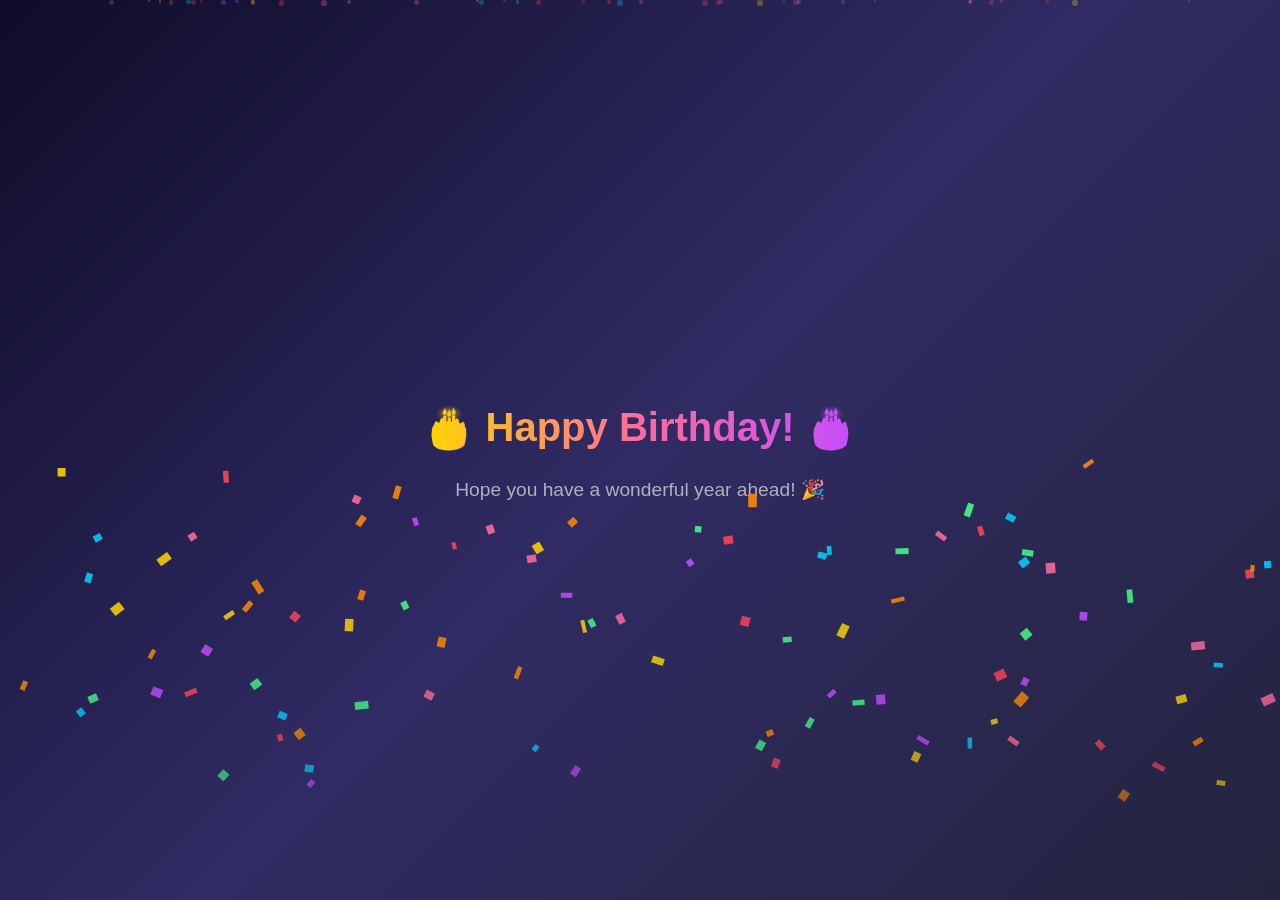
==== final.html @ cb05fca5 "Initial commit for birthday website. Made-with: Cursor" ====
<!DOCTYPE html>
<html lang="en">
<head>
  <meta charset="UTF-8" />
  <meta name="viewport" content="width=device-width, initial-scale=1.0" />
  <title>Happy Birthday! 🎂</title>
  <link rel="stylesheet" href="style.css" />
</head>
<body class="final-bg">

  <!-- Floating Particles Background -->
  <div class="particles"></div>

  <!-- Final Message -->
  <div class="page-container">
    <div class="final-content fade-in">
      <h1 class="final-title">🎂 Happy Birthday! 🎂</h1>
      <p id="final-message" class="final-subtitle"></p>
    </div>
  </div>

  <!-- Surprise Popup Modal -->
  <div id="surprise-modal" class="modal-overlay">
    <div class="modal-card">
      <span class="modal-trophy">🏆</span>
      <h2 class="modal-title">🎉 Bonus Unlocked!</h2>
      <p class="modal-message">Best Boss Award 🏆</p>
      <button class="btn btn-award" onclick="closeSurprisePopup()">Accept Award 😎</button>
    </div>
  </div>

  <!-- Confetti Canvas -->
  <canvas id="confetti-canvas"></canvas>

  <script src="script.js"></script>
  <script>
    document.addEventListener("DOMContentLoaded", initFinalPage);
  </script>
</body>
</html>
---- style.css ----
/* ============================================
   BIRTHDAY WEBSITE - MASTER STYLESHEET
   ============================================ */

/* --- CSS Variables (Customizable Theme) --- */
:root {
  --primary-color: #ff6b9d;
  --secondary-color: #c44dff;
  --accent-color: #ffd700;
  --bg-dark: #0a0a1a;
  --bg-gradient-1: #1a0533;
  --bg-gradient-2: #0d1b2a;
  --text-color: #ffffff;
  --text-muted: #b0b0c0;
  --card-bg: rgba(255, 255, 255, 0.08);
  --card-border: rgba(255, 255, 255, 0.12);
  --button-glow: 0 0 20px rgba(255, 107, 157, 0.4);
  --transition-speed: 0.4s;
}

/* --- Reset & Base --- */
*,
*::before,
*::after {
  margin: 0;
  padding: 0;
  box-sizing: border-box;
}

html {
  scroll-behavior: smooth;
}

body {
  font-family: 'Segoe UI', 'Helvetica Neue', Arial, sans-serif;
  background: var(--bg-dark);
  color: var(--text-color);
  min-height: 100vh;
  overflow-x: hidden;
  line-height: 1.6;
  position: relative;
  isolation: isolate;
}

/* --- Utility Classes --- */
.hidden {
  display: none !important;
}

.fade-in {
  animation: fadeIn 0.8s ease forwards;
}

.fade-out {
  animation: fadeOut 0.6s ease forwards;
}

.text-center {
  text-align: center;
}

.flex-center {
  display: flex;
  justify-content: center;
  align-items: center;
}

/* --- Page Container --- */
.page-container {
  display: flex;
  flex-direction: column;
  align-items: center;
  justify-content: center;
  min-height: 100vh;
  padding: 2rem;
  position: relative;
  z-index: 2;
}

/* ============================================
   PAGE 1: LANDING PAGE
   ============================================ */
.landing-bg {
  background: linear-gradient(135deg, var(--bg-gradient-1), var(--bg-gradient-2));
}

.landing-card {
  background: var(--card-bg);
  border: 1px solid var(--card-border);
  border-color: #ffd70033; /* Subtle gold tint */
  border-radius: 24px;
  padding: 3rem 2.5rem;
  text-align: center;
  max-width: 480px;
  width: 100%;
  backdrop-filter: blur(12px);
  box-shadow: 0 8px 40px rgba(0, 0, 0, 0.4);
  animation: slideUp 0.8s ease forwards;
}
.landing-card {
  transition: transform 0.3s ease, box-shadow 0.3s ease;
  will-change: transform;
}

.landing-card:hover {
  box-shadow: 0 0 25px rgba(255, 223, 0, 0.8),
              0 0 50px rgba(255, 223, 0, 0.6);
  border: 1px solid rgba(255, 223, 0, 0.6);
  transform: translateY(-15px)  scale(1.05);
}

.detective-cat {
  width: 180px;
  height: 180px;
  border-radius: 50%;
  object-fit: cover;
  border: 3px solid var(--primary-color);
  box-shadow: 0 0 30px rgba(255, 107, 157, 0.3);
  margin-bottom: 1.5rem;
  animation: float 3s ease-in-out infinite;
}

.landing-title {
  font-size: 2rem;
  margin-bottom: 0.5rem;
  background: linear-gradient(90deg, var(--primary-color), var(--secondary-color));
  -webkit-background-clip: text;
  -webkit-text-fill-color: transparent;
  background-clip: text;
}

.landing-subtitle {
  font-size: 1.1rem;
  color: var(--text-muted);
  margin-bottom: 2rem;
}

.landing-name {
  color: var(--accent-color);
  font-weight: 700;
  -webkit-text-fill-color: var(--accent-color);
}

/* --- Buttons --- */
.btn-group {
  display: flex;
  gap: 1rem;
  justify-content: center;
  flex-wrap: wrap;
}

.btn {
  padding: 0.85rem 2rem;
  border: none;
  border-radius: 50px;
  font-size: 1rem;
  font-weight: 600;
  cursor:context-menu;
  transition: all var(--transition-speed) ease;
  position: relative;
  overflow: hidden;
  letter-spacing: 0.5px;
}

.btn::after {
  content: '';
  position: absolute;
  top: 50%;
  left: 50%;
  width: 0;
  height: 0;
  background: rgba(255, 255, 255, 0.2);
  border-radius: 50%;
  transform: translate(-50%, -50%);
  transition: width 0.6s, height 0.6s;
}

.btn:active::after {
  width: 300px;
  height: 300px;
}

.btn-primary {
  background: linear-gradient(135deg, var(--primary-color), var(--secondary-color));
  color: #fff;
  box-shadow: var(--button-glow);
}

.btn-primary:hover {
  transform: translateY(-3px) scale(1.03);
  box-shadow: 0 0 35px rgba(255, 107, 157, 0.6);
}

.btn-secondary {
  background: rgba(255, 255, 255, 0.1);
  color: var(--text-color);
  border: 1px solid rgba(255, 255, 255, 0.2);
}

.btn-secondary:hover {
  background: rgba(255, 255, 255, 0.18);
  transform: translateY(-3px);
}

/* --- Rejection Screen --- */
.rejection-screen {
  text-align: center;
}

.rejection-text {
  font-size: 1.8rem;
  font-weight: 700;
  color: #ff4757;
  margin-bottom: 1.5rem;
  animation: shake 0.5s ease;
}

.attitude-cat {
  width: 250px;
  height: 250px;
  object-fit: cover;
  border-radius: 16px;
  border: 2px solid #ff4757;
  box-shadow: 0 0 20px rgba(255, 71, 87, 0.3);
}

/* ============================================
   PAGE 2: BMW TRANSITION
   ============================================ */
.transition-bg {
  background: linear-gradient(to right, #0f0c29, #302b63, #24243e);
  overflow: hidden;
  position: relative;
}

.road {
  position: absolute;
  bottom: 0;
  left: 0;
  width: 100%;
  height: 120px;
  background: #333;
  z-index: 1;
}

.road::before {
  content: '';
  position: absolute;
  top: 50%;
  left: 0;
  width: 100%;
  height: 4px;
  background: repeating-linear-gradient(
    90deg,
    #ffd700 0px,
    #ffd700 40px,
    transparent 40px,
    transparent 80px
  );
  animation: roadMove 1s linear infinite;
}

.car-scene {
  position: absolute;
  bottom: 40px;
  right: -300px;
  z-index: 2;
  display: flex;
  align-items: flex-end;
  animation: driveAcrossRTL 5.5s ease-in-out forwards;
}

.happy-cat-driver {
  width: 80px;
  height: 80px;
  object-fit: cover;
  border-radius: 50%;
  position: absolute;
  top: -50px;
  left: 60px;
  z-index: 3;
  border: 2px solid var(--accent-color);
  animation: catBounce 0.5s ease-in-out infinite alternate;
}

.car {
  width: 220px;
  height: auto;
  filter: drop-shadow(0 4px 15px rgba(0, 0, 0, 0.5));
  object-fit: contain;
}

.transition-text {
  position: absolute;
  top: 30%;
  width: 100%;
  text-align: center;
  z-index: 5;
  font-size: 2rem;
  font-weight: 700;
  background: linear-gradient(90deg, var(--accent-color), var(--primary-color));
  -webkit-background-clip: text;
  -webkit-text-fill-color: transparent;
  background-clip: text;
  animation: pulseText 1.5s ease-in-out infinite;
}

/* ============================================
   PAGE 3: MAIN CELEBRATION
   ============================================ */
.experience-wrapper {
  width: 100%;
}

.experience-section {
  min-height: 100vh;
  display: flex;
  align-items: center;
  justify-content: center;
  position: relative;
  padding: 2rem;
  z-index: 2;
}

.section-content {
  text-align: center;
  max-width: 760px;
}

.section-note {
  color: var(--text-muted);
  font-size: 1.05rem;
  margin-top: 0.8rem;
}

.btn-side {
  position: absolute;
  right: 2rem;
  top: 50%;
  transform: translateY(-50%);
  background: linear-gradient(135deg, var(--primary-color), var(--secondary-color));
  color: #fff;
  box-shadow: 0 0 26px rgba(196, 77, 255, 0.45);
}

.btn-side:hover {
  transform: translateY(-50%) scale(1.04);
}

.celebration-bg {
  background: linear-gradient(135deg, var(--bg-gradient-1), var(--bg-gradient-2));
  transition: background 1.5s ease;
}

.celebration-bg::before,
.celebration-bg::after {
  content: '';
  position: fixed;
  top: -12vh;
  left: -10vw;
  width: 120vw;
  pointer-events: none;
  opacity: 0;
  transition: opacity 1.1s ease, transform 1.1s ease, filter 1.1s ease;
}

.celebration-bg::before {
  height: 44vh;
  z-index: 1;
  background:
    radial-gradient(circle at 12% 0%, rgba(255, 223, 122, 0.95) 0%, rgba(255, 208, 92, 0.45) 14%, rgba(255, 199, 73, 0) 34%),
    radial-gradient(circle at 34% -4%, rgba(255, 232, 166, 0.85) 0%, rgba(255, 214, 98, 0.38) 16%, rgba(255, 200, 72, 0) 34%),
    radial-gradient(circle at 56% 0%, rgba(255, 224, 120, 0.9) 0%, rgba(255, 209, 92, 0.42) 15%, rgba(255, 199, 73, 0) 33%),
    radial-gradient(circle at 78% -3%, rgba(255, 235, 175, 0.88) 0%, rgba(255, 217, 105, 0.4) 16%, rgba(255, 203, 75, 0) 34%),
    radial-gradient(circle at 95% 0%, rgba(255, 221, 115, 0.82) 0%, rgba(255, 210, 92, 0.33) 16%, rgba(255, 199, 73, 0) 32%);
  filter: blur(18px);
  transform: translateY(-4%) scaleY(0.95);
}

.celebration-bg::after {
  height: 78vh;
  z-index: 1;
  background:
    linear-gradient(108deg, rgba(255, 217, 89, 0) 36%, rgba(255, 225, 133, 0.24) 50%, rgba(255, 217, 89, 0) 64%),
    linear-gradient(72deg, rgba(255, 217, 89, 0) 35%, rgba(255, 235, 168, 0.18) 50%, rgba(255, 217, 89, 0) 65%),
    radial-gradient(ellipse at top, rgba(255, 219, 109, 0.3) 0%, rgba(255, 204, 77, 0.1) 18%, rgba(255, 196, 72, 0) 48%);
  filter: blur(10px);
  mix-blend-mode: screen;
  transform: translateY(-2%) scaleY(0.92);
}

/* --- Lights Phase --- */
.lights-active {
  background:
    radial-gradient(circle at top, rgba(255, 217, 102, 0.12), transparent 28%),
    linear-gradient(135deg, #120621, #0d1b2a 62%, #16283b) !important;
}

.celebration-bg.lights-active::before {
  opacity: 1;
  animation: ceilingGlow 4.6s ease-in-out infinite alternate;
}

.celebration-bg.lights-active::after {
  opacity: 0.95;
  animation: djSweep 5.2s ease-in-out infinite;
}

.phase-text {
  font-size: 3.5rem;
  font-weight: 800;
  text-transform: uppercase;
  letter-spacing: 8px;
  text-align: center;
  animation: zoomIn 0.8s ease forwards;
}

.phase-lights {
  background: linear-gradient(90deg, #ffd700, #ff6b9d, #00d2ff);
  -webkit-background-clip: text;
  -webkit-text-fill-color: transparent;
  background-clip: text;
  text-shadow: none;
}

.phase-camera {
  background: linear-gradient(90deg, #c44dff, #ff6b9d);
  -webkit-background-clip: text;
  -webkit-text-fill-color: transparent;
  background-clip: text;
}

.phase-action {
  background: linear-gradient(90deg, #ffd700, #ff4757);
  -webkit-background-clip: text;
  -webkit-text-fill-color: transparent;
  background-clip: text;
}

/* --- Camera Phase: Boss Message --- */
.camera-content {
  text-align: center;
  max-width: 600px;
}

.boss-message {
  font-size: 1.4rem;
  color: var(--text-muted);
  margin-bottom: 2rem;
  line-height: 1.8;
  animation: fadeIn 1s ease forwards;
}

.boss-image {
  width: 220px;
  height: 220px;
  border-radius: 50%;
  object-fit: cover;
  border: 4px solid var(--accent-color);
  box-shadow: 0 0 40px rgba(255, 215, 0, 0.4);
  opacity: 0;
  animation: bossReveal 1.5s ease forwards;
  animation-delay: 0.5s;
}

/* --- Balloons --- */
.balloons-container {
  position: fixed;
  top: 0;
  left: 0;
  width: 100%;
  height: 100%;
  pointer-events: none;
  z-index: 10;
  overflow: hidden;
}

.balloon {
  position: absolute;
  bottom: -120px;
  width: 50px;
  height: 65px;
  border-radius: 50% 50% 50% 50% / 40% 40% 60% 60%;
  animation: floatUp 6.2s cubic-bezier(0.22, 0.8, 0.24, 1) forwards;
  opacity: 0.9;
  will-change: bottom, transform, opacity;
  box-shadow: inset -10px -16px 18px rgba(0, 0, 0, 0.14);
}

.balloon::after {
  content: '';
  position: absolute;
  bottom: -30px;
  left: 50%;
  transform: translateX(-50%);
  width: 1px;
  height: 30px;
  background: rgba(255, 255, 255, 0.5);
}

.birthday-banner {
  position: fixed;
  top: 2.5vh;
  left: 50%;
  width: min(720px, 82vw);
  display: flex;
  flex-direction: column;
  gap: 1.1rem;
  align-items: center;
  pointer-events: none;
  z-index: 16;
  transform: translate(-50%, -180%);
  opacity: 0;
  animation: bannerDropIn 2s cubic-bezier(0.2, 0.9, 0.24, 1.15) forwards;
  filter: drop-shadow(0 8px 14px rgba(0, 0, 0, 0.28));
}

.birthday-banner-image-mode {
  width: min(760px, 84vw);
}

.birthday-banner-image {
  display: block;
  width: 100%;
  height: auto;
  object-fit: contain;
  transform-origin: top center;
  animation: bannerSway 3.6s ease-in-out 2.1s infinite alternate;
  filter: drop-shadow(0 10px 18px rgba(0, 0, 0, 0.3));
}

.banner-row {
  position: relative;
  width: 100%;
  display: flex;
  justify-content: center;
  align-items: flex-start;
}

.banner-row::before {
  content: '';
  position: absolute;
  top: 0.5rem;
  left: 5%;
  right: 5%;
  height: 2px;
  background: linear-gradient(90deg, rgba(194, 214, 72, 0.25), #bfd43d 16%, #d9dd6f 50%, #bfd43d 84%, rgba(194, 214, 72, 0.25));
  border-radius: 999px;
}

.banner-row-top::before {
  transform: translateY(0) rotate(-2.2deg);
}

.banner-row-bottom::before {
  top: 0.35rem;
  left: 14%;
  right: 14%;
  transform: translateY(0.35rem) rotate(2.4deg);
}

.banner-flags {
  display: flex;
  gap: 0.35rem;
  align-items: flex-start;
}

.banner-row-top .banner-flags {
  transform: translateY(0.55rem);
}

.banner-row-bottom .banner-flags {
  transform: translateY(0.95rem);
}

.banner-flag {
  width: clamp(34px, 4vw, 48px);
  height: clamp(54px, 6vw, 68px);
  display: flex;
  align-items: flex-start;
  justify-content: center;
  padding-top: 0.45rem;
  clip-path: polygon(0 0, 100% 0, 50% 100%);
  font-family: "Trebuchet MS", "Comic Sans MS", cursive;
  font-size: clamp(1.15rem, 1.7vw, 1.5rem);
  letter-spacing: 0.04em;
  color: rgba(41, 47, 56, 0.92);
  text-transform: uppercase;
  box-shadow: 0 3px 8px rgba(0, 0, 0, 0.18);
}

.banner-row-top .banner-flag:nth-child(2n) {
  transform: translateY(0.5rem);
}

.banner-row-bottom .banner-flag:nth-child(2n + 1) {
  transform: translateY(0.65rem);
}

.banner-flag.teal {
  background: linear-gradient(180deg, #1bb4b3, #0a97aa);
}

.banner-flag.lime {
  background: linear-gradient(180deg, #c9da2a, #b4ca1b);
}

.banner-flag.cream {
  background: linear-gradient(180deg, #f6f4ea, #dfe9e9);
}

.banner-knot {
  position: absolute;
  top: -0.15rem;
  width: 30px;
  height: 30px;
}

.banner-knot::before,
.banner-knot::after {
  content: '';
  position: absolute;
  width: 18px;
  height: 10px;
  border: 3px solid #bfd43d;
  border-bottom: 0;
  border-radius: 999px 999px 0 0;
}

.banner-knot::before {
  left: 0;
  transform: rotate(-36deg);
}

.banner-knot::after {
  right: 0;
  transform: rotate(36deg);
}

.banner-knot-left {
  left: 1%;
}

.banner-knot-right {
  right: 1%;
}

.banner-row-bottom .banner-knot-left {
  left: 10%;
}

.banner-row-bottom .banner-knot-right {
  right: 10%;
}

/* ============================================
   CINEMATIC OVERLAY
   ============================================ */
.cinematic-overlay {
  position: fixed;
  top: 0;
  left: 0;
  width: 100%;
  height: 100%;
  background: #000;
  z-index: 100;
  display: flex;
  flex-direction: column;
  justify-content: center;
  align-items: center;
  opacity: 0;
  pointer-events: none;
  transition: opacity 1s ease;
}

.cinematic-overlay.active {
  opacity: 1;
  pointer-events: auto;
}

.typewriter-text {
  font-size: 1.6rem;
  color: #ccc;
  font-family: 'Courier New', monospace;
  text-align: center;
  padding: 0 2rem;
  min-height: 2.5rem;
}

.typewriter-cursor {
  display: inline-block;
  width: 2px;
  height: 1.2em;
  background: var(--primary-color);
  margin-left: 4px;
  vertical-align: text-bottom;
  animation: blink 0.7s step-end infinite;
}

.cinematic-subtext {
  font-size: 1.2rem;
  color: var(--primary-color);
  margin-top: 1.5rem;
  opacity: 0;
  transition: opacity 0.8s ease;
  text-align: center;
  padding: 0 2rem;
}

/* ============================================
   CAKE SECTION
   ============================================ */
.cake-section {
  text-align: center;
  padding: 3rem 2rem;
}

.cut-celebration {
  animation: cakeCelebrate 0.9s ease;
}

#btn-to-wishes {
  margin-top: 1.3rem;
}

.cake-title {
  font-size: 2rem;
  margin-bottom: 1.5rem;
  background: linear-gradient(90deg, var(--accent-color), var(--primary-color));
  -webkit-background-clip: text;
  -webkit-text-fill-color: transparent;
  background-clip: text;
}

.cake-image {
  width: 280px;
  height: 280px;
  object-fit: contain;
  border-radius: 16px;
  margin-bottom: 2rem;
  transition: transform 0.5s ease, box-shadow 0.5s ease;
  filter: drop-shadow(0 8px 25px rgba(255, 215, 0, 0.3));
}

.cake-image:hover {
  transform: scale(1.05);
}

.cake-buttons {
  display: flex;
  gap: 1rem;
  justify-content: center;
  flex-wrap: wrap;
}

.btn-candle {
  background: linear-gradient(135deg, #ffd700, #ff8c00);
  color: #1a1a2e;
  font-weight: 700;
}

.btn-candle:hover {
  box-shadow: 0 0 30px rgba(255, 215, 0, 0.5);
  transform: translateY(-3px);
}

.btn-cut {
  background: linear-gradient(135deg, #ff4757, #ff6b9d);
  color: #fff;
  font-weight: 700;
}

.btn-cut:hover {
  box-shadow: 0 0 30px rgba(255, 71, 87, 0.5);
  transform: translateY(-3px);
}

/* ============================================
  PAGE 4: WISHES PAGE
  ============================================ */
.wishes-bg {
  background: linear-gradient(135deg, #1b103f, #2b0b52, #130f40);
}

.wishes-card {
  background: rgba(255, 255, 255, 0.09);
  border: 1px solid rgba(255, 255, 255, 0.18);
  border-radius: 26px;
  padding: 3rem 2.5rem;
  text-align: center;
  max-width: 780px;
  width: 100%;
  backdrop-filter: blur(10px);
  box-shadow: 0 10px 48px rgba(0, 0, 0, 0.42);
}

.wishes-title {
  font-size: clamp(2.4rem, 7vw, 4.8rem);
  line-height: 1.1;
  margin-bottom: 1rem;
  font-weight: 900;
  letter-spacing: 2px;
  text-transform: uppercase;
  background: linear-gradient(90deg, #ffd700, #ff8c00, #ff6b9d, #c44dff);
  -webkit-background-clip: text;
  -webkit-text-fill-color: transparent;
  background-clip: text;
  animation: pulseText 1.9s ease-in-out infinite;
}

.wishes-subtitle {
  font-size: 1.2rem;
  color: #f4ecff;
  margin-bottom: 1.5rem;
}

.wishes-list {
  list-style: none;
  margin: 0 0 2rem;
  padding: 0;
  display: grid;
  gap: 0.8rem;
}

.wishes-list li {
  font-size: 1.05rem;
  color: var(--text-muted);
  background: rgba(255, 255, 255, 0.06);
  border: 1px solid rgba(255, 255, 255, 0.1);
  border-radius: 12px;
  padding: 0.8rem 1rem;
}

/* ============================================
  PAGE 5: QUESTIONS
   ============================================ */
.questions-bg {
  background: linear-gradient(135deg, #1a0533, #0d1b2a);
}

.question-card {
  background: var(--card-bg);
  border: 1px solid var(--card-border);
  border-radius: 24px;
  padding: 3rem 2.5rem;
  text-align: center;
  max-width: 550px;
  width: 100%;
  backdrop-filter: blur(12px);
  box-shadow: 0 8px 40px rgba(0, 0, 0, 0.4);
  animation: slideUp 0.6s ease forwards;
}

.question-number {
  font-size: 0.85rem;
  color: var(--text-muted);
  text-transform: uppercase;
  letter-spacing: 3px;
  margin-bottom: 0.5rem;
}

.question-text {
  font-size: 1.6rem;
  font-weight: 700;
  margin-bottom: 2rem;
  line-height: 1.4;
}

.question-emoji {
  font-size: 3rem;
  margin-bottom: 1rem;
  display: block;
}

.options-group {
  display: flex;
  flex-direction: column;
  gap: 0.8rem;
}

.btn-option {
  width: 100%;
  padding: 1rem;
  background: rgba(255, 255, 255, 0.06);
  border: 1px solid rgba(255, 255, 255, 0.15);
  color: #fff;
  border-radius: 14px;
  font-size: 1.05rem;
  cursor: pointer;
  transition: all 0.3s ease;
}

.btn-option:hover {
  background: linear-gradient(135deg, var(--primary-color), var(--secondary-color));
  border-color: transparent;
  transform: scale(1.02);
  box-shadow: var(--button-glow);
}

.disclaimer-text {
  margin-top: 1.5rem;
  font-size: 0.8rem;
  color: var(--text-muted);
  font-style: italic;
  line-height: 1.6;
}

/* --- Repelling Button (Not Yet) --- */
.btn-repel {
  position: relative;
  transition: left 0.15s ease, top 0.15s ease;
  cursor: not-allowed;
  user-select: none;
}

/* ============================================
  PAGE 6: BONUS GIFT PAGE
  ============================================ */
.gift-bg {
  background: linear-gradient(135deg, #100a2c, #2b1147, #1f3555);
}

.gift-card {
  background: rgba(255, 255, 255, 0.09);
  border: 1px solid rgba(255, 255, 255, 0.15);
  border-radius: 24px;
  padding: 3rem 2.5rem;
  text-align: center;
  max-width: 560px;
  width: 100%;
  backdrop-filter: blur(10px);
}

.gift-emoji {
  font-size: 4rem;
  display: block;
  margin-bottom: 0.8rem;
}

.gift-title {
  font-size: 2.4rem;
  margin-bottom: 0.6rem;
  background: linear-gradient(90deg, #ffd700, #ff6b9d);
  -webkit-background-clip: text;
  -webkit-text-fill-color: transparent;
  background-clip: text;
}

.gift-subtitle {
  color: var(--text-muted);
  margin-bottom: 1.8rem;
}

/* ============================================
  PAGE 7: FINAL PAGE
   ============================================ */
.final-bg {
  background: linear-gradient(135deg, #0f0c29, #302b63, #24243e);
}

.final-content {
  text-align: center;
}

.final-title {
  font-size: 2.5rem;
  font-weight: 800;
  margin-bottom: 1rem;
  background: linear-gradient(90deg, var(--accent-color), var(--primary-color), var(--secondary-color));
  -webkit-background-clip: text;
  -webkit-text-fill-color: transparent;
  background-clip: text;
  animation: pulseText 2s ease-in-out infinite;
}

.final-subtitle {
  font-size: 1.2rem;
  color: var(--text-muted);
}

/* --- Surprise Popup Modal --- */
.modal-overlay {
  position: fixed;
  top: 0;
  left: 0;
  width: 100%;
  height: 100%;
  background: rgba(0, 0, 0, 0.7);
  z-index: 200;
  display: flex;
  justify-content: center;
  align-items: center;
  opacity: 0;
  pointer-events: none;
  transition: opacity 0.5s ease;
  backdrop-filter: blur(8px);
}

.modal-overlay.active {
  opacity: 1;
  pointer-events: auto;
}

.modal-card {
  background: linear-gradient(135deg, #1a1a3e, #2d1b69);
  border: 2px solid var(--accent-color);
  border-radius: 24px;
  padding: 3rem;
  text-align: center;
  max-width: 420px;
  width: 90%;
  box-shadow: 0 0 60px rgba(255, 215, 0, 0.3);
  transform: scale(0.5);
  transition: transform 0.5s cubic-bezier(0.175, 0.885, 0.32, 1.275);
}

.modal-overlay.active .modal-card {
  transform: scale(1);
}

.modal-trophy {
  font-size: 5rem;
  display: block;
  margin-bottom: 1rem;
  animation: float 2s ease-in-out infinite;
}

.modal-title {
  font-size: 1.8rem;
  font-weight: 800;
  color: var(--accent-color);
  margin-bottom: 0.5rem;
}

.modal-message {
  font-size: 1.2rem;
  color: var(--text-muted);
  margin-bottom: 2rem;
}

.btn-award {
  background: linear-gradient(135deg, var(--accent-color), #ff8c00);
  color: #1a1a2e;
  font-weight: 800;
  font-size: 1.1rem;
  padding: 1rem 2.5rem;
}

.btn-award:hover {
  box-shadow: 0 0 40px rgba(255, 215, 0, 0.6);
  transform: translateY(-3px) scale(1.05);
}

/* ============================================
   CONFETTI CANVAS
   ============================================ */
#confetti-canvas {
  position: fixed;
  top: 0;
  left: 0;
  width: 100%;
  height: 100%;
  pointer-events: none;
  z-index: 50;
}

/* ============================================
   PARTICLES BACKGROUND
   ============================================ */
.particles {
  position: fixed;
  top: 0;
  left: 0;
  width: 100%;
  height: 100%;
  pointer-events: none;
  z-index: 0;
  overflow: hidden;
}

.particle {
  position: absolute;
  width: 4px;
  height: 4px;
  background: var(--primary-color);
  border-radius: 50%;
  opacity: 0.3;
  animation: particleDrift 8s linear infinite;
}

/* ============================================
   KEYFRAME ANIMATIONS
   ============================================ */

@keyframes fadeIn {
  from { opacity: 0; }
  to { opacity: 1; }
}

@keyframes fadeOut {
  from { opacity: 1; }
  to { opacity: 0; }
}

@keyframes slideUp {
  from {
    opacity: 0;
    transform: translateY(40px);
  }
  to {
    opacity: 1;
    transform: translateY(0);
  }
}

@keyframes float {
  0%, 100% { transform: translateY(0); }
  50% { transform: translateY(-12px); }
}

@keyframes shake {
  0%, 100% { transform: translateX(0); }
  20% { transform: translateX(-12px); }
  40% { transform: translateX(12px); }
  60% { transform: translateX(-8px); }
  80% { transform: translateX(8px); }
}

@keyframes zoomIn {
  from {
    opacity: 0;
    transform: scale(0.3);
  }
  to {
    opacity: 1;
    transform: scale(1);
  }
}

@keyframes bossReveal {
  from {
    opacity: 0;
    transform: scale(0.8) rotate(-5deg);
  }
  to {
    opacity: 1;
    transform: scale(1) rotate(0deg);
  }
}

@keyframes gradientShift {
  0% { background-position: 0% 50%; }
  50% { background-position: 100% 50%; }
  100% { background-position: 0% 50%; }
}

@keyframes ceilingGlow {
  0% {
    filter: blur(18px) brightness(0.92);
    transform: translateY(-4%) scale(0.98, 0.94);
  }
  50% {
    filter: blur(21px) brightness(1.06);
    transform: translateY(0) scale(1.02, 1);
  }
  100% {
    filter: blur(19px) brightness(0.98);
    transform: translateY(-2%) scale(1, 0.98);
  }
}

@keyframes djSweep {
  0% {
    transform: translate3d(-3%, -2%, 0) rotate(-7deg) scaleY(0.9);
    filter: blur(12px) brightness(0.92);
  }
  50% {
    transform: translate3d(3%, 2%, 0) rotate(7deg) scaleY(1.02);
    filter: blur(8px) brightness(1.08);
  }
  100% {
    transform: translate3d(-2%, 0, 0) rotate(-5deg) scaleY(0.95);
    filter: blur(10px) brightness(0.96);
  }
}

@keyframes pulseText {
  0%, 100% { opacity: 1; transform: scale(1); }
  50% { opacity: 0.85; transform: scale(1.03); }
}

@keyframes cakeCelebrate {
  0% { transform: scale(1); }
  35% { transform: scale(1.05) rotate(-1deg); }
  70% { transform: scale(1.03) rotate(1deg); }
  100% { transform: scale(1); }
}

@keyframes driveAcrossRTL {
  0% { right: -300px; }
  100% { right: 110%; }
}

@keyframes roadMove {
  from { background-position-x: 0; }
  to { background-position-x: -80px; }
}

@keyframes catBounce {
  from { transform: translateY(0); }
  to { transform: translateY(-6px); }
}

@keyframes floatUp {
  0% {
    bottom: -120px;
    opacity: 0;
    transform: translateX(0) scale(0.94);
  }
  12% {
    opacity: 0.94;
  }
  58% {
    transform: translateX(var(--balloon-drift-mid, 0px)) scale(1);
  }
  82% {
    bottom: calc(100vh - 110px);
    opacity: 0.95;
    transform: translateX(var(--balloon-drift-end, 0px)) scale(1);
  }
  100% {
    bottom: calc(100vh - 110px);
    opacity: 0.95;
    transform: translateX(var(--balloon-drift-end, 0px)) scale(1);
  }
}

@keyframes bannerDropIn {
  0% {
    opacity: 0;
    transform: translate(-50%, -180%);
  }
  70% {
    opacity: 1;
    transform: translate(-50%, 1.2vh);
  }
  100% {
    opacity: 1;
    transform: translate(-50%, 0);
  }
}

@keyframes bannerSway {
  0% {
    transform: rotate(-2.4deg) translateY(0);
  }
  50% {
    transform: rotate(0.8deg) translateY(0.25rem);
  }
  100% {
    transform: rotate(2.4deg) translateY(0);
  }
}

@keyframes blink {
  50% { opacity: 0; }
}

@keyframes particleDrift {
  0% {
    transform: translateY(100vh) rotate(0deg);
    opacity: 0;
  }
  10% { opacity: 0.3; }
  90% { opacity: 0.3; }
  100% {
    transform: translateY(-10vh) rotate(720deg);
    opacity: 0;
  }
}

@keyframes sparkle {
  0%, 100% {
    opacity: 0;
    transform: scale(0);
  }
  50% {
    opacity: 1;
    transform: scale(1);
  }
}

/* ============================================
   RESPONSIVE DESIGN
   ============================================ */

@media (max-width: 600px) {
  .landing-card,
  .question-card {
    padding: 2rem 1.5rem;
    margin: 1rem;
  }

  .landing-title {
    font-size: 1.5rem;
  }

  .phase-text {
    font-size: 2.5rem;
    letter-spacing: 4px;
  }

  .detective-cat {
    width: 140px;
    height: 140px;
  }

  .boss-image {
    width: 170px;
    height: 170px;
  }

  .cake-image {
    width: 220px;
    height: 220px;
  }

  .btn {
    padding: 0.75rem 1.5rem;
    font-size: 0.9rem;
  }

  .btn-side {
    position: static;
    transform: none;
    margin-top: 1.2rem;
  }

  .btn-side:hover {
    transform: scale(1.02);
  }

  .typewriter-text {
    font-size: 1.2rem;
  }

  .final-title {
    font-size: 1.8rem;
  }

  .modal-card {
    padding: 2rem;
  }

  .modal-trophy {
    font-size: 3.5rem;
  }
}
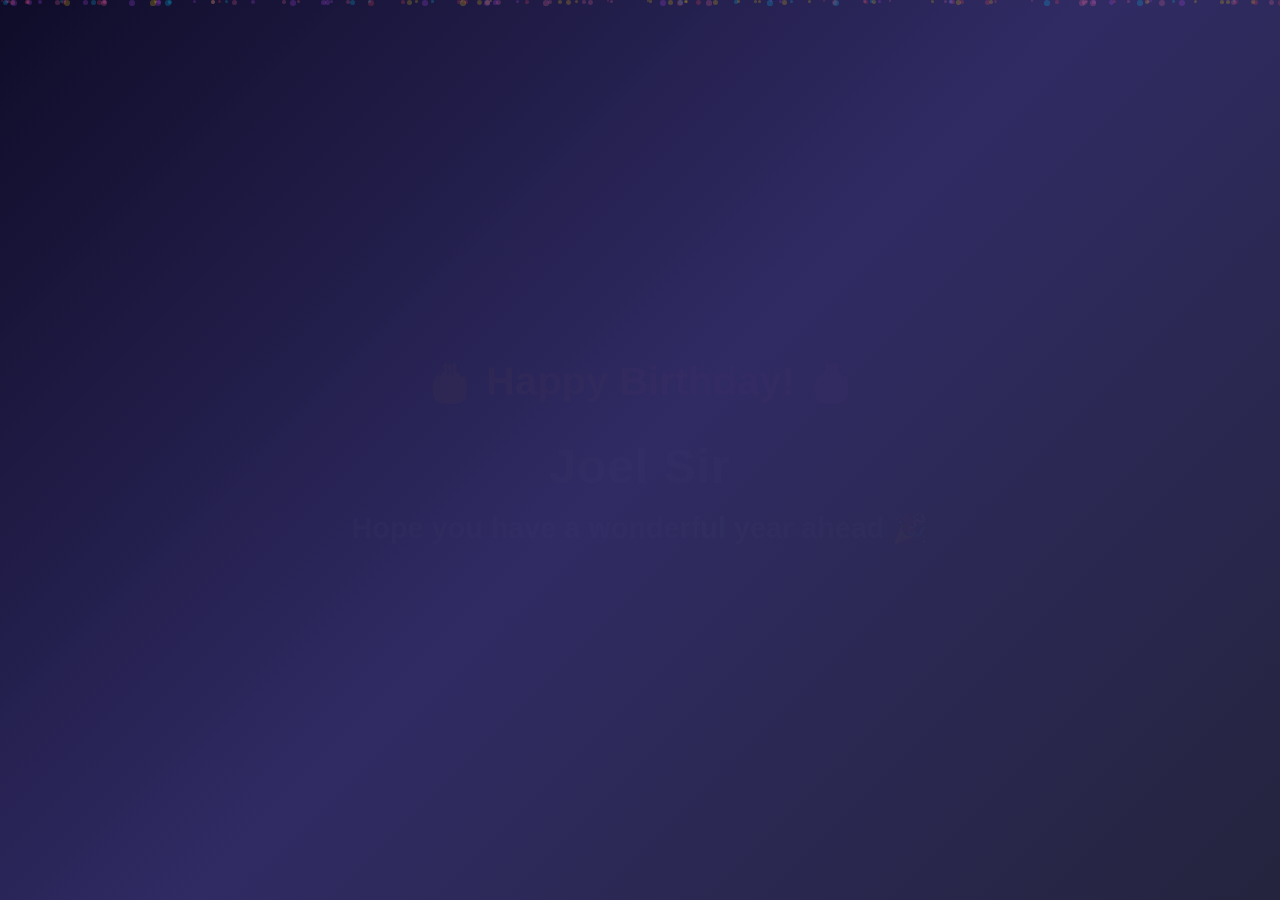
==== commit 30e18637: "added everything in one index file and xhnaged some designs" ====
--- a/final.html
+++ b/final.html
@@ -2,39 +2,10 @@
 <html lang="en">
 <head>
   <meta charset="UTF-8" />
-  <meta name="viewport" content="width=device-width, initial-scale=1.0" />
-  <title>Happy Birthday! 🎂</title>
-  <link rel="stylesheet" href="style.css" />
+  <meta http-equiv="refresh" content="0; url=index.html#screen-final" />
+  <title>Redirecting...</title>
 </head>
-<body class="final-bg">
-
-  <!-- Floating Particles Background -->
-  <div class="particles"></div>
-
-  <!-- Final Message -->
-  <div class="page-container">
-    <div class="final-content fade-in">
-      <h1 class="final-title">🎂 Happy Birthday! 🎂</h1>
-      <p id="final-message" class="final-subtitle"></p>
-    </div>
-  </div>
-
-  <!-- Surprise Popup Modal -->
-  <div id="surprise-modal" class="modal-overlay">
-    <div class="modal-card">
-      <span class="modal-trophy">🏆</span>
-      <h2 class="modal-title">🎉 Bonus Unlocked!</h2>
-      <p class="modal-message">Best Boss Award 🏆</p>
-      <button class="btn btn-award" onclick="closeSurprisePopup()">Accept Award 😎</button>
-    </div>
-  </div>
-
-  <!-- Confetti Canvas -->
-  <canvas id="confetti-canvas"></canvas>
-
-  <script src="script.js"></script>
-  <script>
-    document.addEventListener("DOMContentLoaded", initFinalPage);
-  </script>
+<body>
+  <p>Redirecting to <a href="index.html#screen-final">single-page experience</a>...</p>
 </body>
 </html>
